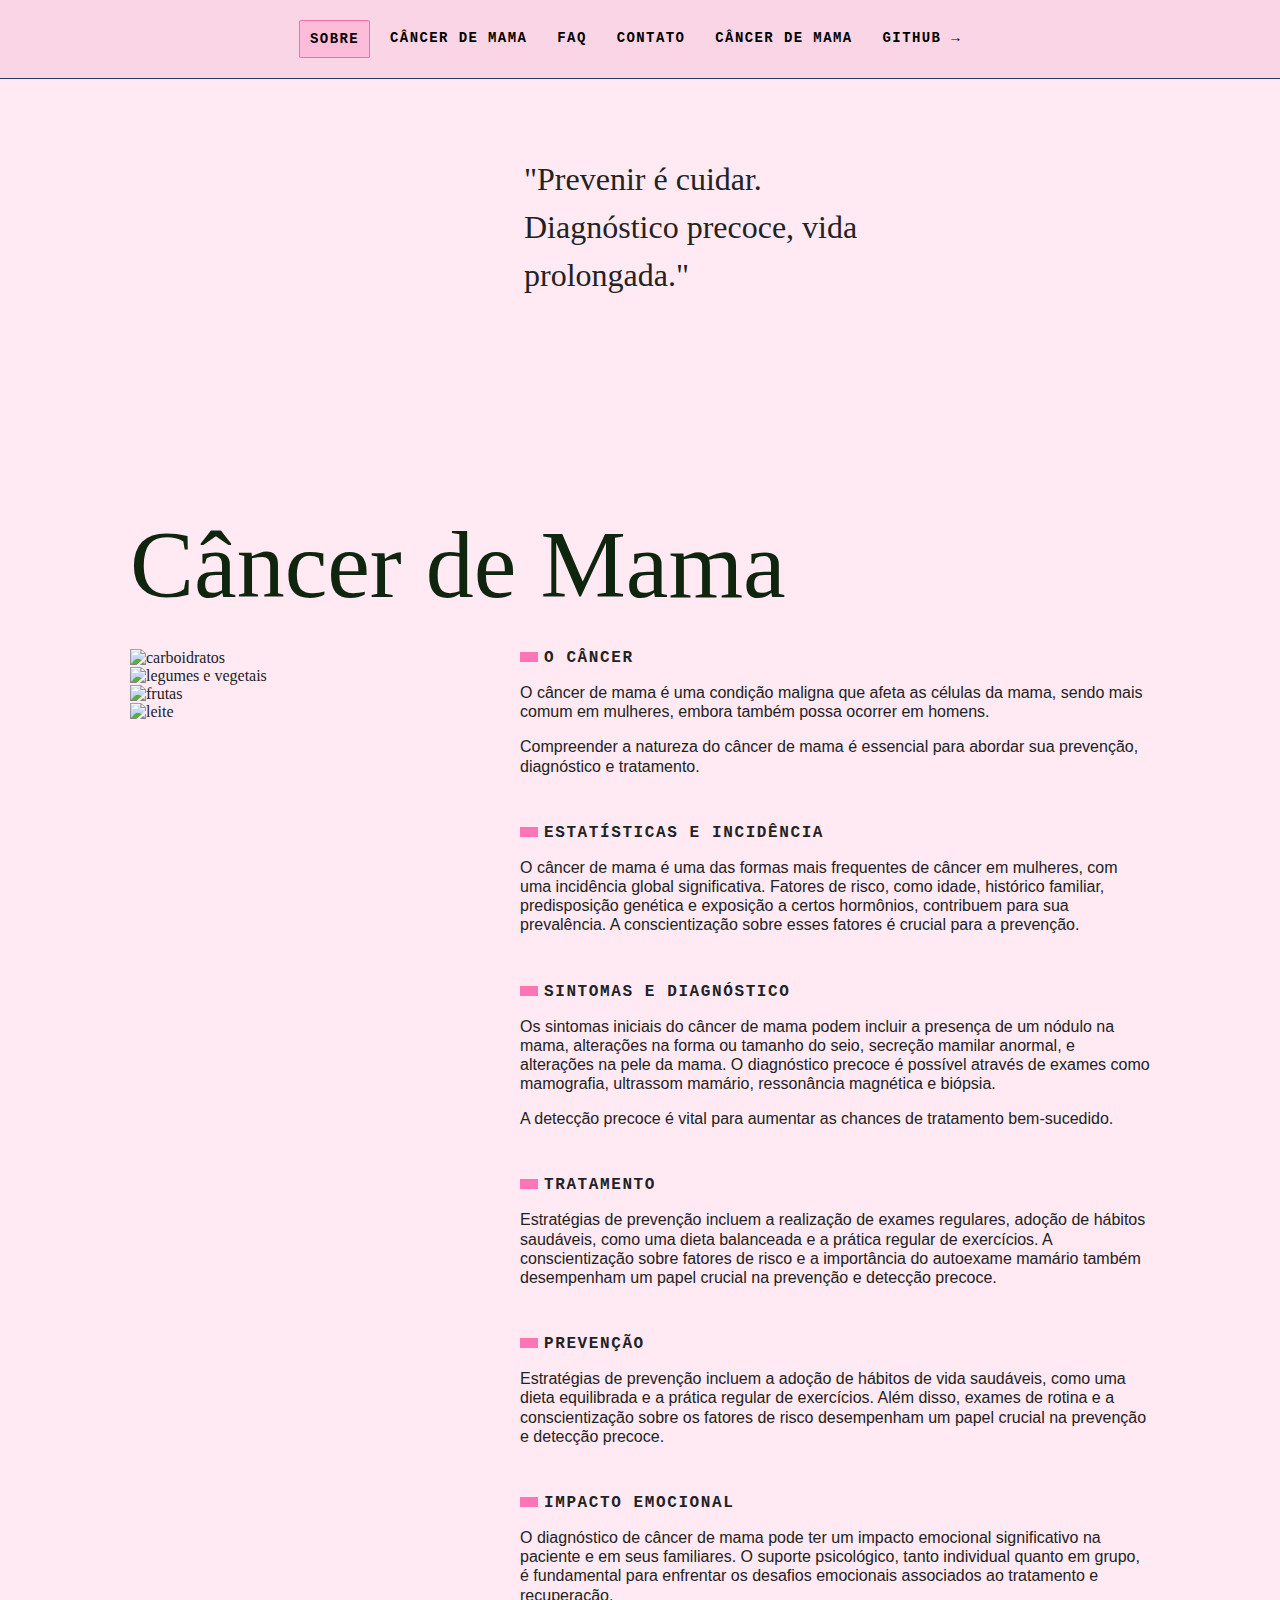
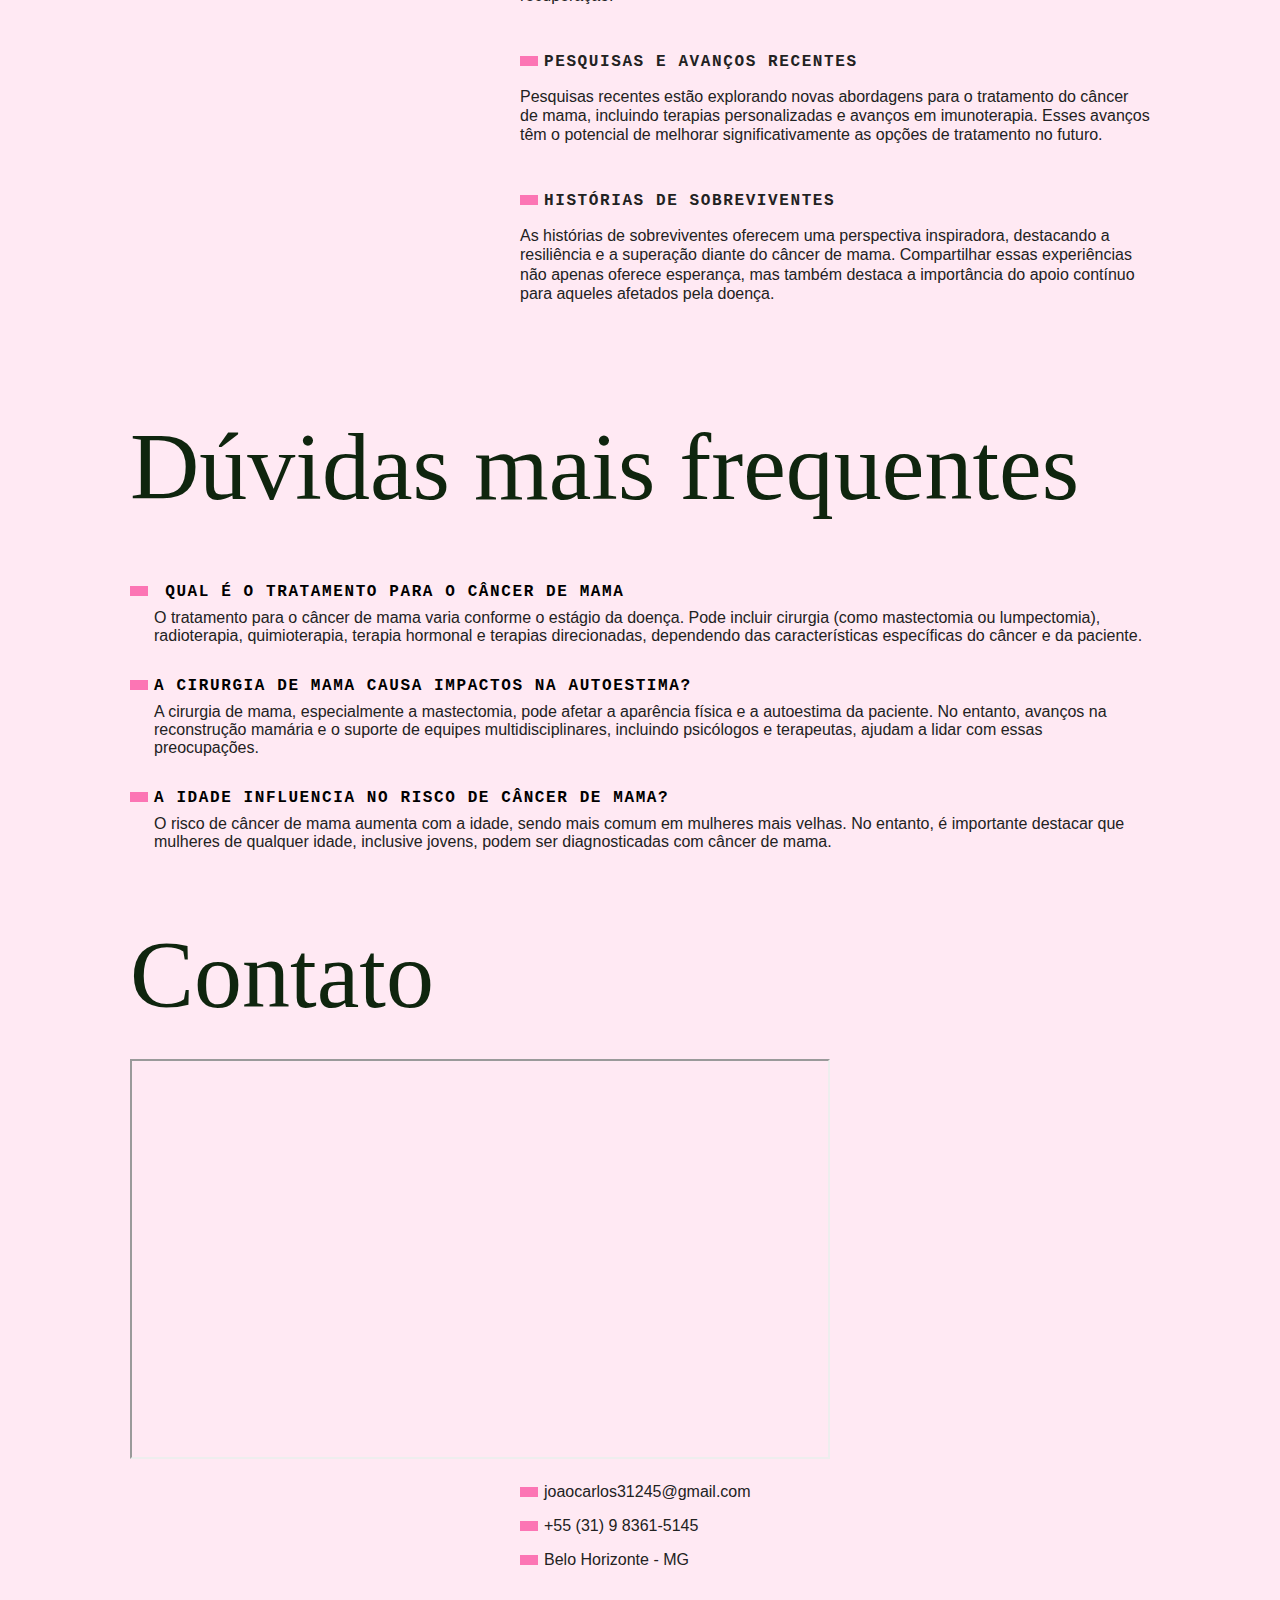
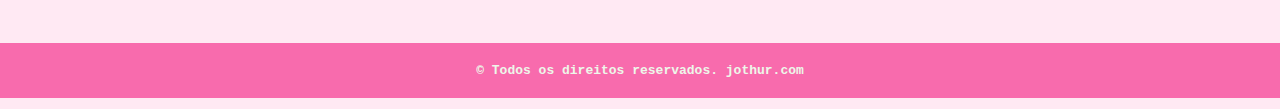
==== index1.html @ 25f4634a "first-commit" ====
<!DOCTYPE html>
<html lang="pt-br">
<head>
    <meta charset="UTF-8">
    <meta http-equiv="X-UA-Compatible" content="IE=edge">
    <meta name="viewport" content="width=device-width, initial-scale=1.0">
    <link rel="stylesheet" type="text/css" href="./css1/style.css"/>
    <title>Cancer de Mama</title>
</head>
<body>
    <nav class="menu">
        <ul>
            <li><a href="./index.html" class="ativo">Sobre</a></li>
            <li><a href="#grupos_alimentares">Câncer de Mama</a></li>
            <li><a href="#faq">Faq</a></li>
            <li><a href="#contato">Contato</a></li>
            <li><a href="index.html">Câncer de Mama</a></li>
            <li><a href="https://github.com/joao31245">Github →</a></li>
        </ul>
    </nav>

    <!--Introdução-->
    <section class="grid-section intro">
        <div class="grid-texto" >
            <p>"Prevenir é cuidar. Diagnóstico precoce, vida prolongada."</p>
        </div>
    </section>
    <!--Criação da section para o grid layout e para a lista de animais-->
    <section class="grid-section grupo-alimentos">
        <h1 class="titulo">Câncer de Mama</h1>
        <ul class="grupo-lista">
            <li><img src="https://assets-global.website-files.com/5f7c5ad0f02de81be2e6417c/636118ed1f30526a0b336287_C%C3%82NCER-DE-MAMA-TIPOS.jpg" alt="carboidratos"></li>
            <li><img src="https://ramosfilho.files.wordpress.com/2018/07/cancer-mama.jpg" alt="legumes e vegetais"></li>
            <li><img src="https://medicinasa.com.br/wp-content/uploads/2021/11/cancer-mama.png" alt="frutas"></li>
            <li><img src="https://img.freepik.com/vetores-premium/fita-cancer-de-mama_977360-197.jpg" alt="leite"></li>
        </ul>
        <div class="descricao_alimentos" id="grupos_alimentares">
            <section class="cereais">
                <h2>O câncer</h2>
                <p>O câncer de mama é uma condição maligna que afeta as células da mama, sendo mais comum em mulheres, embora também possa ocorrer em homens. </p>
                <p>Compreender a natureza do câncer de mama é essencial para abordar sua prevenção, diagnóstico e tratamento.</p>
            </section>
            <section class="legumes">
                <h2>Estatísticas e incidência</h2>
                <p>O câncer de mama é uma das formas mais frequentes de câncer em mulheres, com uma incidência global significativa. Fatores de risco, como idade, histórico familiar, predisposição genética e exposição a certos hormônios, contribuem para sua prevalência. A conscientização sobre esses fatores é crucial para a prevenção.</p>
            </section>
            <section class="frutas">
                <h2>Sintomas e Diagnóstico</h2>
                <p>Os sintomas iniciais do câncer de mama podem incluir a presença de um nódulo na mama, alterações na forma ou tamanho do seio, secreção mamilar anormal, e alterações na pele da mama. O diagnóstico precoce é possível através de exames como mamografia, ultrassom mamário, ressonância magnética e biópsia.

                     </p>
                <p>A detecção precoce é vital para aumentar as chances de tratamento bem-sucedido.</p>
            </section>
            <section class="leite_e_derivados">
                <h2>Tratamento</h2>
                <p>Estratégias de prevenção incluem a realização de exames regulares, adoção de hábitos saudáveis, como uma dieta balanceada e a prática regular de exercícios. A conscientização sobre fatores de risco e a importância do autoexame mamário também desempenham um papel crucial na prevenção e detecção precoce.</p>
            </section>
            <section class="carnes">
                <h2>Prevenção</h2>
                <p>Estratégias de prevenção incluem a adoção de hábitos de vida saudáveis, como uma dieta equilibrada e a prática regular de exercícios. Além disso, exames de rotina e a conscientização sobre os fatores de risco desempenham um papel crucial na prevenção e detecção precoce.</p>
            </section>
            <section class="oleogenosas">
                <h2>Impacto emocional</h2>
                <p>O diagnóstico de câncer de mama pode ter um impacto emocional significativo na paciente e em seus familiares. O suporte psicológico, tanto individual quanto em grupo, é fundamental para enfrentar os desafios emocionais associados ao tratamento e recuperação.</p>
            </section>
            <section class="oleos_e_gorduras">
                <h2>Pesquisas e avanços recentes</h2>
                <p>Pesquisas recentes estão explorando novas abordagens para o tratamento do câncer de mama, incluindo terapias personalizadas e avanços em imunoterapia. Esses avanços têm o potencial de melhorar significativamente as opções de tratamento no futuro.</p>
            </section>
            <section class="acucares">
                <h2>Histórias de sobreviventes</h2>
                <p>As histórias de sobreviventes oferecem uma perspectiva inspiradora, destacando a resiliência e a superação diante do câncer de mama. Compartilhar essas experiências não apenas oferece esperança, mas também destaca a importância do apoio contínuo para aqueles afetados pela doença.</p>
            </section>
        </div>
    </section>

    <section  class="grid-section faq" id="faq">
        <h1 class="titulo">Dúvidas mais frequentes</h1>
        <dl class="faq-lista">
            <dt> Qual é o tratamento para o câncer de mama</dt>
            <dd>O tratamento para o câncer de mama varia conforme o estágio da doença. Pode incluir cirurgia (como mastectomia ou lumpectomia), radioterapia, quimioterapia, terapia hormonal e terapias direcionadas, dependendo das características específicas do câncer e da paciente.</dd>

            <dt>A cirurgia de mama causa impactos na autoestima?</dt>
            <dd>A cirurgia de mama, especialmente a mastectomia, pode afetar a aparência física e a autoestima da paciente. No entanto, avanços na reconstrução mamária e o suporte de equipes multidisciplinares, incluindo psicólogos e terapeutas, ajudam a lidar com essas preocupações.</dd>

            <dt>A idade influencia no risco de câncer de mama?</dt>
            <dd>O risco de câncer de mama aumenta com a idade, sendo mais comum em mulheres mais velhas. No entanto, é importante destacar que mulheres de qualquer idade, inclusive jovens, podem ser diagnosticadas com câncer de mama.</dd>

        </dl>
    </section>

    <section class="grid-section contato" id="contato">
        <h1 class="titulo">Contato</h1>
            <div class="mapa">
                <iframe src="https://www.google.com/maps/embed?pb=!1m18!1m12!1m3!1d3753.902898973078!2d-43.97414762391809!3d-19.801713934328262!2m3!1f0!2f0!3f0!3m2!1i1024!2i768!4f13.1!3m3!1m2!1s0xa68fba1a5cad8f%3A0xaee343fb9ee85eaa!2sSenac%20in%20Minas!5e0!3m2!1sen!2sbr!4v1701281514506!5m2!1sen!2sbr" allowfullscreen="" loading="lazy" referrerpolicy="no-referrer-when-downgrade"></iframe>
            </div>
            <br>
            <ul class="dados">
                <li>joaocarlos31245@gmail.com</li>
                <li>+55 (31) 9 8361-5145</li>
                <li>Belo Horizonte - MG </li>
            </ul>
    </section>

    <footer class="copy">
        <p>© Todos os direitos reservados. jothur.com</p>
    </footer>

    <script src="./script/index.js"></script>
</body>
</html>
---- css1/style.css ----
/*Reset e configurações gerais*/

*{
    box-sizing: border-box;
    margin: 0;
    padding: 0;
    list-style: none;
}

img{
    display: block;
    max-width: 100%;
}

body {
    background: #ffe9f3;
    color: #222;
    -webkit-font-smoothing: antialiased;
    display: grid;
    grid-template-columns: 1fr 120px minmax(300px, 800px) 120px 1fr;
}

.grid-section {
    grid-column: 2/5;
    display: flex;
    flex-direction: column;
    width: 100%;
    padding:10px;
    display: grid;
    grid-template-columns: 100px 250px 1fr;
    grid-gap: 20px;
    margin-bottom: 3rem;
}
/*Menu*/
.grid-section .grupo-alimentos {
    justify-content: center;
    align-items: center;
}
.menu {
    grid-column: 1 /6;
    padding-top: 1rem 0;
    background: #fad5e5;
}
.menu::after{
    display: block;
    content: '';
    background: #243669;
    width: 100%;
    height: 1px;
}
.menu ul {
    display: flex;
    justify-content: center;
    flex-wrap: wrap;
    padding: 20px 10px;
}
.menu li a {
    display: block;
    padding: 10px;
    margin-right: 10px;
    color: #000;
    text-decoration: none;
    font-family: monospace;
    font-weight: bold;
    text-transform: uppercase;
    font-size: 0.875rem;
    letter-spacing: .1em;
}
.menu li a:hover{
    border: 1px #f86bad solid;
    background: #fcbcda;
    border-radius: 4%
}
.ativo {
    border: 1px #f86bad solid;
    background: #fcbcda;
    border-radius: 4%;
}
/*--------- Introdução ---------*/
.intro {
    grid-column: 1/6;
    background-image: url("https://telemedicinamorsch.com.br/wp-content/uploads/2020/10/Como-cl%C3%ADnicas-podem-aderir-ao-outubro-rosa.jpeg");
    background-repeat: no-repeat;
    background-position: center right;
    width: 100%;
    height: 380px;
    background-size: cover;
} 
.grid-texto{
    grid-column: 7/7;
    display: grid;
    grid-template-columns: minmax(200px,1fr) 90px 1fr;
}
.grid-texto p{
    margin-top: 15%;
    margin-left: 10%;
    grid-column: 1/3;
    font-family: Georgia, 'Times New Roman', Times, serif;
    font-size: 2rem;
    font-weight: 500;
    line-height: 1.5em;
}
.grid-texto span {
    color: #319e2a;
    
}

/*Grupos alimentares*/

.titulo{
    font-family: Georgia, 'Times New Roman', Times, serif;
    font-size: 6rem;
    color: #0f250e;
    line-height: 1;
    font-weight: 400;
    margin-bottom: 1rem;
    grid-column: 1/4;
}
.grupo-alimentos p{
    font-family: Helvetica, Arial;
    line-height: 1.2;
    margin-bottom: 1rem;
}
.grupo-alimentos h2 {
    font-family: monospace;
    font-size: 1rem;
    text-transform: uppercase;
    letter-spacing: .1em;
    margin-bottom: 1rem;
    font-weight: 600;
}
.grupo-alimentos h2:before{
    display: inline-block;
    content: '';
    background: #fc75b4;
    margin-right: 6px;
    width: 18px;
    height: 10px;
}
.grupo-lista {
    grid-column: 1/3;
    height: 400px;
    overflow-y: scroll;
}
.grupo-lista::-webkit-scrollbar{
    width: 18px;
}
.grupo-lista::-webkit-scrollbar-thumb{
    background:#fc75b4;
    border-left: 4px solid #fff;
    border-right: 4px solid #fff;
}

.grupo-lista::-webkit-scrollbar-track{
    background: #fff;
}

.descricao_alimentos{
    grid-column: 3;
}

.descricao_alimentos section {
    margin-bottom: 3rem;
}

/*-------Dúvidas mais frequentes-------*/
.faq-lista {
    grid-column: 1/4;
}

.faq-lista dt {
    font-family: monospace;
    font-weight: bold;
    margin-top: 2rem;
    margin-bottom: .5rem;
    color: #000;
    font-size: 1rem;
    text-transform: uppercase;
    letter-spacing: .1em;
}
.faq-lista dt:before {
    display: inline-block;
    content: '';
    background: #fc75b4;
    margin-right: 6px;
    width: 18px;
    height: 10px;
}
.faq-lista dd {
    font-family: Helvetica, Arial;
    margin-bottom: .5rem;
    margin-left: 24px;
}


.mapa {
    grid-column: 1/3;
    width: 100%;
}
.mapa iframe {
    width: 700px;
    height: 400px;
}

.dados{
    grid-column: 3;
}
.dados li {
    margin-bottom: 1rem;
    font-family: Helvetica, Arial;
}
.dados li::before{
    display: inline-block;
    content: '';
    background: #fc75b4;
    margin-right: 6px;
    width: 18px;
    height: 10px;
}

.copy {
    grid-column: 1/6;
    width: 100%;
    background-color: #f86bad;
    padding: 20px 0;
}
.copy p{
    text-align: center;
    color: #eef7e9;
    font-family: monospace;
    font-weight: bold;
}

@media (max-width: 700px){
    body{
        grid-template-columns: 1fr;
    }
    .menu, .grid-section, .copy, .intro{
        grid-column: 1;
    }
    .grid-section{
        grid-template-columns: 100px 1fr;
        grid-gap: 10px;
    }
    .grupo-lista {
        grid-column: 1;
        display: none;
        position: absolute;
    }
    
    .faq-lista, .dados, .mapa{
        grid-column: 1/3;
    }
    .grid-section h1{
        font-size: 3rem;
    }
    .mapa {
        width: 100%;
    }
    .mapa iframe {
        width: 100%;
        height: 100%;
    }
    .dados li {
        margin-left: 0px;
        margin-bottom: 1rem;
        font-family: Helvetica, Arial;
    }
}
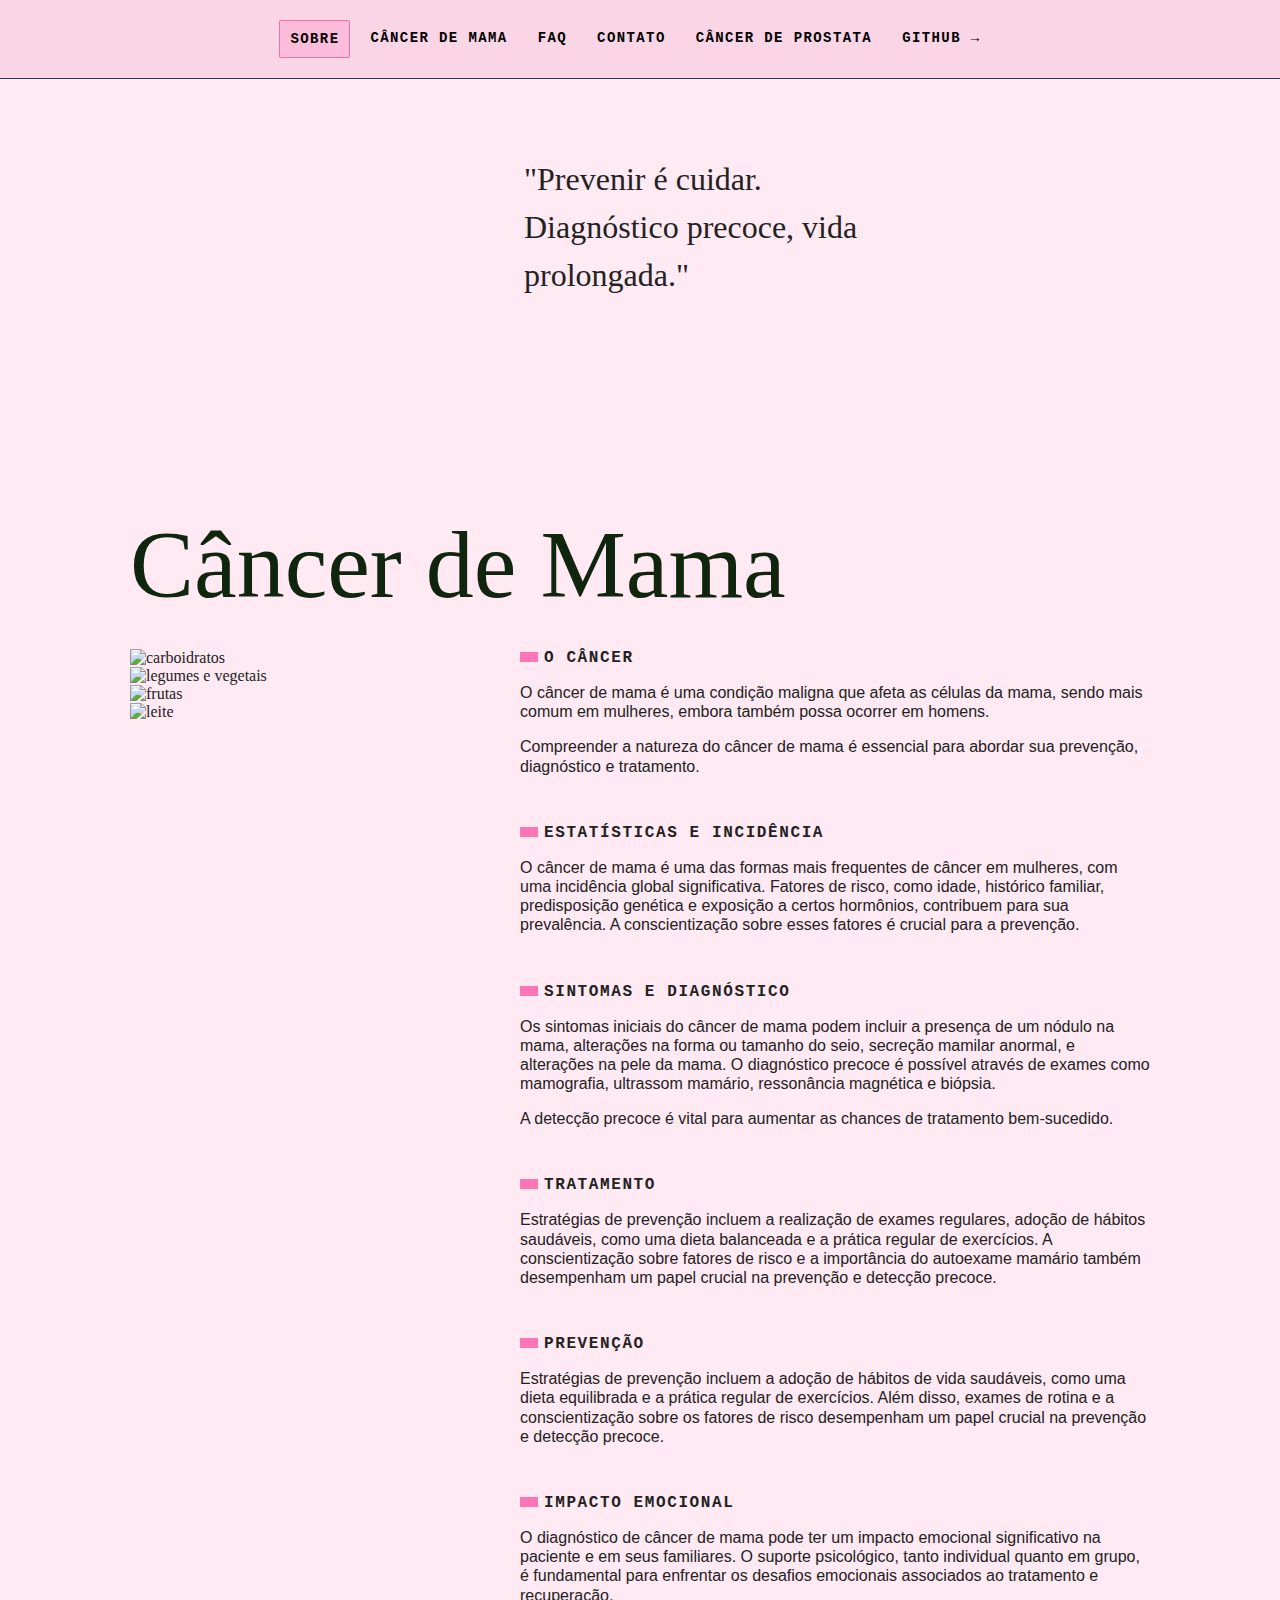
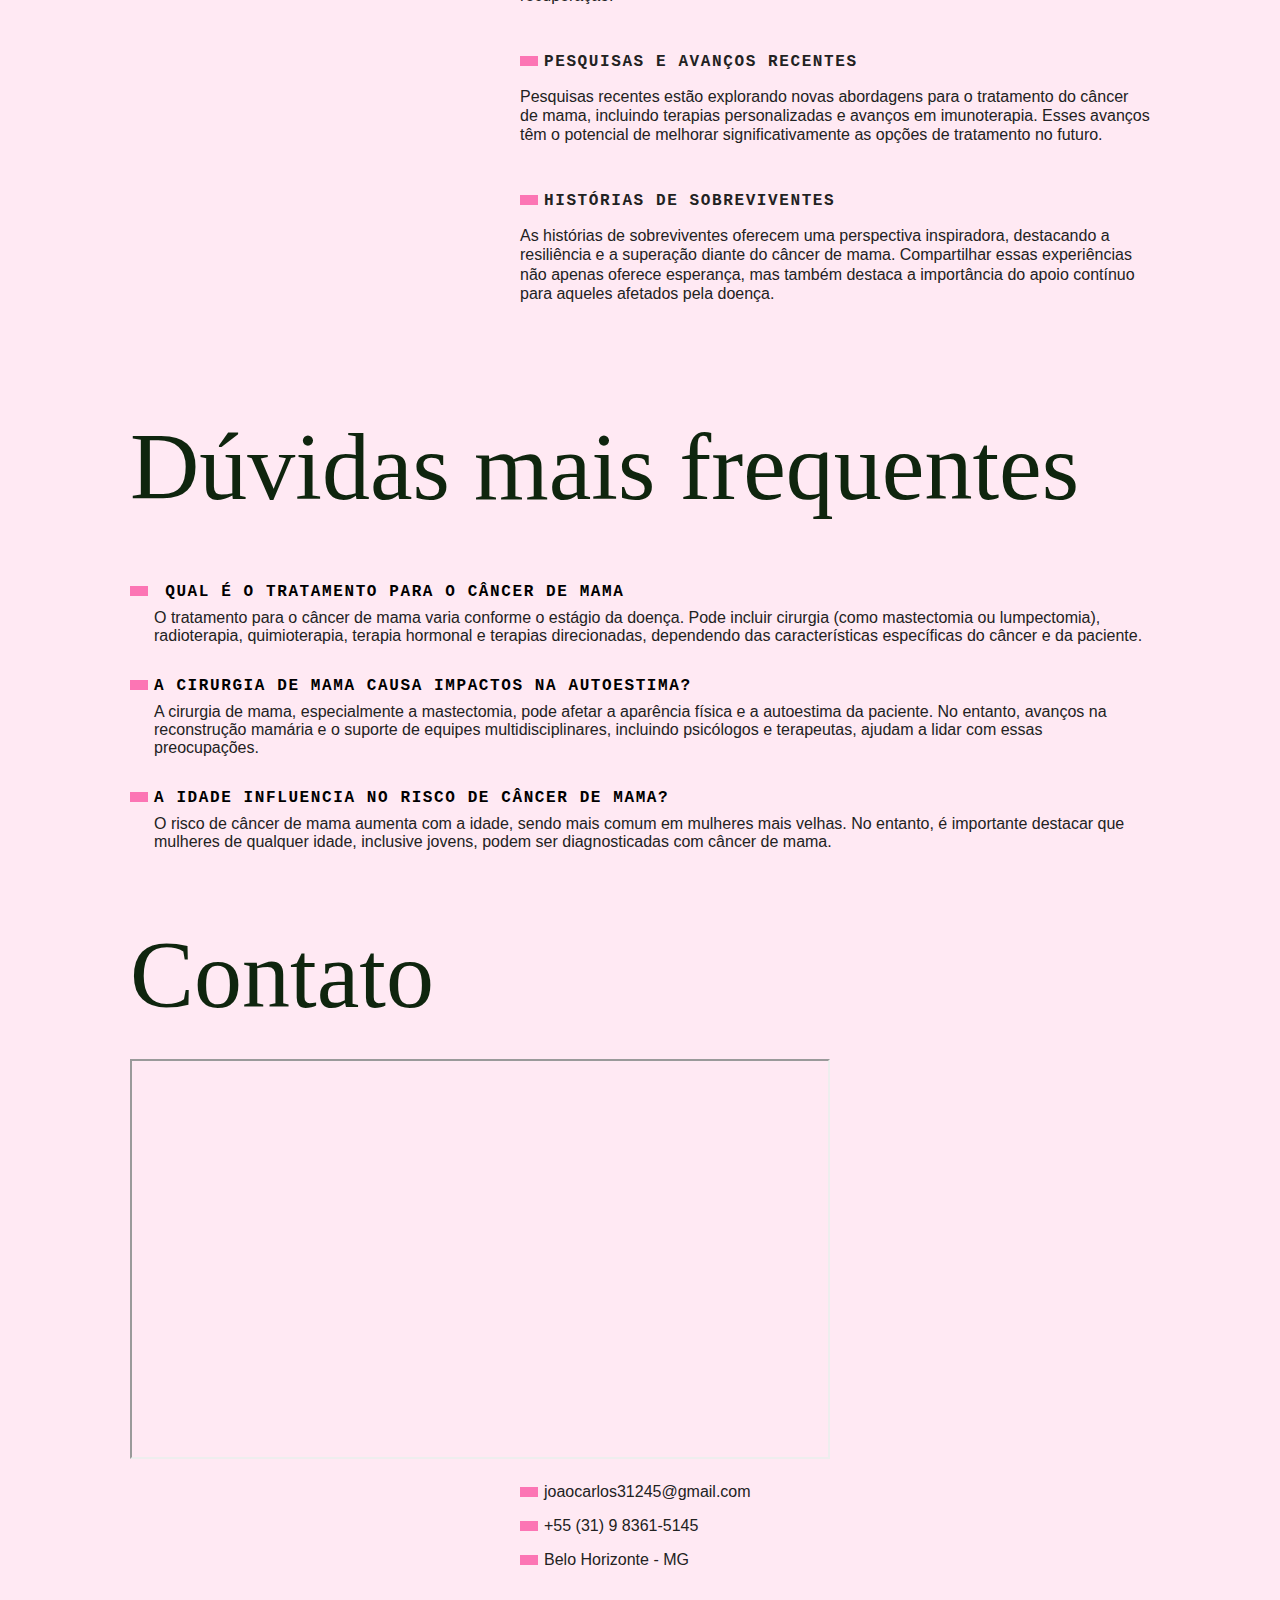
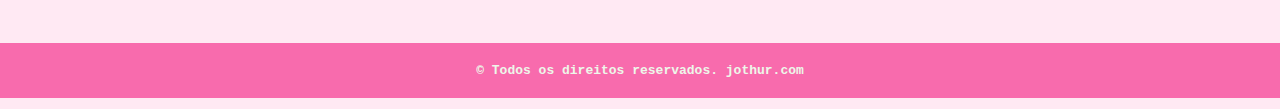
==== commit f16ab3df: "sla" ====
--- a/index1.html
+++ b/index1.html
@@ -14,7 +14,7 @@
             <li><a href="#grupos_alimentares">Câncer de Mama</a></li>
             <li><a href="#faq">Faq</a></li>
             <li><a href="#contato">Contato</a></li>
-            <li><a href="index.html">Câncer de Mama</a></li>
+            <li><a href="index.html">Câncer de Prostata</a></li>
             <li><a href="https://github.com/joao31245">Github →</a></li>
         </ul>
     </nav>
